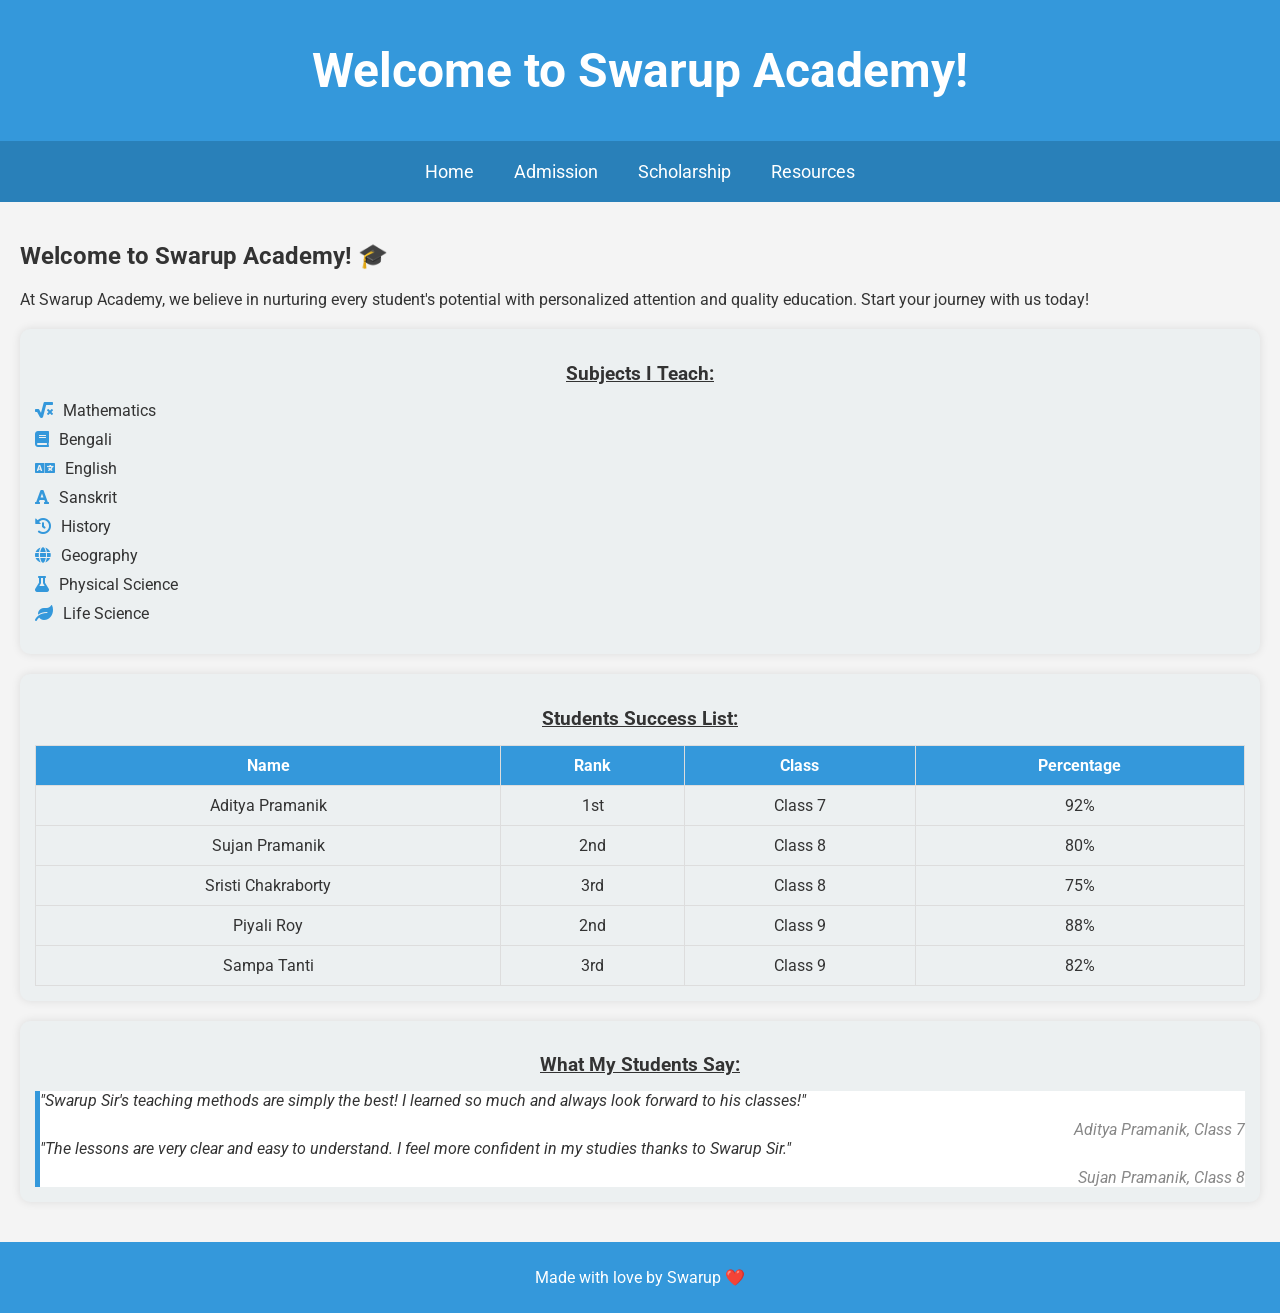
==== index.html @ d47ff55c "Update index.html" ====
<!DOCTYPE html>
<html lang="en">

<head>
    <meta charset="UTF-8">
    <meta name="viewport" content="width=device-width, initial-scale=1.0">
    <meta http-equiv="X-UA-Compatible" content="ie=edge">
    <title>Swarup Academy</title>
    <link href="https://cdnjs.cloudflare.com/ajax/libs/font-awesome/5.15.3/css/all.min.css" rel="stylesheet">
    <link href="https://fonts.googleapis.com/css2?family=Roboto:wght@400;700&display=swap" rel="stylesheet">
    <style>
        /* Basic CSS Setup */
        body {
            font-family: 'Roboto', sans-serif;
            margin: 0;
            padding: 0;
            background-color: #f4f4f4;
            color: #333;
        }

        h1, h3 {
            text-align: center;
        }

        header {
            background-color: #3498db;
            padding: 10px 0;
            color: white;
            font-size: 24px;
            text-align: center;
        }

        nav {
            display: flex;
            justify-content: center;
            background-color: #2980b9;
            padding: 10px;
        }

        nav a {
            color: white;
            padding: 10px 20px;
            text-decoration: none;
            font-size: 18px;
        }

        nav a:hover {
            background-color: #1abc9c;
            border-radius: 5px;
        }

        .content {
            padding: 20px;
        }

        .subjects, .students-success, .testimonials {
            margin-top: 20px;
            padding: 15px;
            background-color: #ecf0f1;
            border-radius: 10px;
            box-shadow: 0 0 10px rgba(0, 0, 0, 0.1);
        }

        .subjects h3, .students-success h3, .testimonials h3 {
            margin-bottom: 15px;
            text-decoration: underline;
        }

        .subjects ul, .students-success table, .testimonials blockquote {
            list-style-type: none;
            padding: 0;
        }

        .subjects ul li {
            margin-bottom: 10px;
        }

        .subjects ul li i {
            margin-right: 10px;
            color: #3498db;
        }

        .students-success table {
            width: 100%;
            border-collapse: collapse;
        }

        .students-success table th, .students-success table td {
            padding: 10px;
            text-align: center;
            border: 1px solid #ddd;
        }

        .students-success table th {
            background-color: #3498db;
            color: white;
        }

        blockquote {
            margin: 0;
            font-style: italic;
            padding: 10px;
            background-color: #fff;
            border-left: 5px solid #3498db;
        }

        blockquote cite {
            display: block;
            text-align: right;
            margin-top: 10px;
            color: #888;
        }

        footer {
            background-color: #3498db;
            color: white;
            text-align: center;
            padding: 10px 0;
            font-size: 16px;
            margin-top: 20px;
        }

        .footer-text {
            margin-top: 10px;
            font-size: 18px;
            font-weight: normal;
            background-color: #f0f0f0;
            padding: 10px;
        }
    </style>
</head>

<body>

    <header>
        <h1>Welcome to Swarup Academy!</h1>
    </header>

    <nav>
        <a href="index.html">Home</a>
        <a href="admission.html">Admission</a>
        <a href="scholarship.html">Scholarship</a>
        <a href="resources.html">Resources</a>
    </nav>

    <div class="content">
        <!-- Welcome Section -->
        <section>
            <h2>Welcome to Swarup Academy! 🎓</h2>
            <p>At Swarup Academy, we believe in nurturing every student's potential with personalized attention and quality education. Start your journey with us today!</p>
        </section>

        <!-- Subjects I Teach -->
        <section class="subjects">
            <h3>Subjects I Teach:</h3>
            <ul>
                <li><i class="fas fa-square-root-alt"></i>Mathematics</li>
                <li><i class="fas fa-book"></i>Bengali</li>
                <li><i class="fas fa-language"></i>English</li>
                <li><i class="fas fa-font"></i>Sanskrit</li>
                <li><i class="fas fa-history"></i>History</li>
                <li><i class="fas fa-globe"></i>Geography</li>
                <li><i class="fas fa-flask"></i>Physical Science</li>
                <li><i class="fas fa-leaf"></i>Life Science</li>
            </ul>
        </section>

        <!-- Students Success List -->
        <section class="students-success">
            <h3>Students Success List:</h3>
            <table>
                <thead>
                    <tr>
                        <th>Name</th>
                        <th>Rank</th>
                        <th>Class</th>
                        <th>Percentage</th>
                    </tr>
                </thead>
                <tbody>
                    <tr>
                        <td>Aditya Pramanik</td>
                        <td>1st</td>
                        <td>Class 7</td>
                        <td>92%</td>
                    </tr>
                    <tr>
                        <td>Sujan Pramanik</td>
                        <td>2nd</td>
                        <td>Class 8</td>
                        <td>80%</td>
                    </tr>
                    <tr>
                        <td>Sristi Chakraborty</td>
                        <td>3rd</td>
                        <td>Class 8</td>
                        <td>75%</td>
                    </tr>
                    <tr>
                        <td>Piyali Roy</td>
                        <td>2nd</td>
                        <td>Class 9</td>
                        <td>88%</td>
                    </tr>
                    <tr>
                        <td>Sampa Tanti</td>
                        <td>3rd</td>
                        <td>Class 9</td>
                        <td>82%</td>
                    </tr>
                </tbody>
            </table>
        </section>

        <!-- Testimonials -->
        <section class="testimonials">
            <h3>What My Students Say:</h3>
            <blockquote>
                "Swarup Sir's teaching methods are simply the best! I learned so much and always look forward to his classes!"
                <cite>Aditya Pramanik, Class 7</cite>
            </blockquote>
            <blockquote>
                "The lessons are very clear and easy to understand. I feel more confident in my studies thanks to Swarup Sir."
                <cite>Sujan Pramanik, Class 8</cite>
            </blockquote>
        </section>
    </div>

    <footer>
        <p>Made with love by Swarup ❤️</p>
    </footer>

</body>

</html>
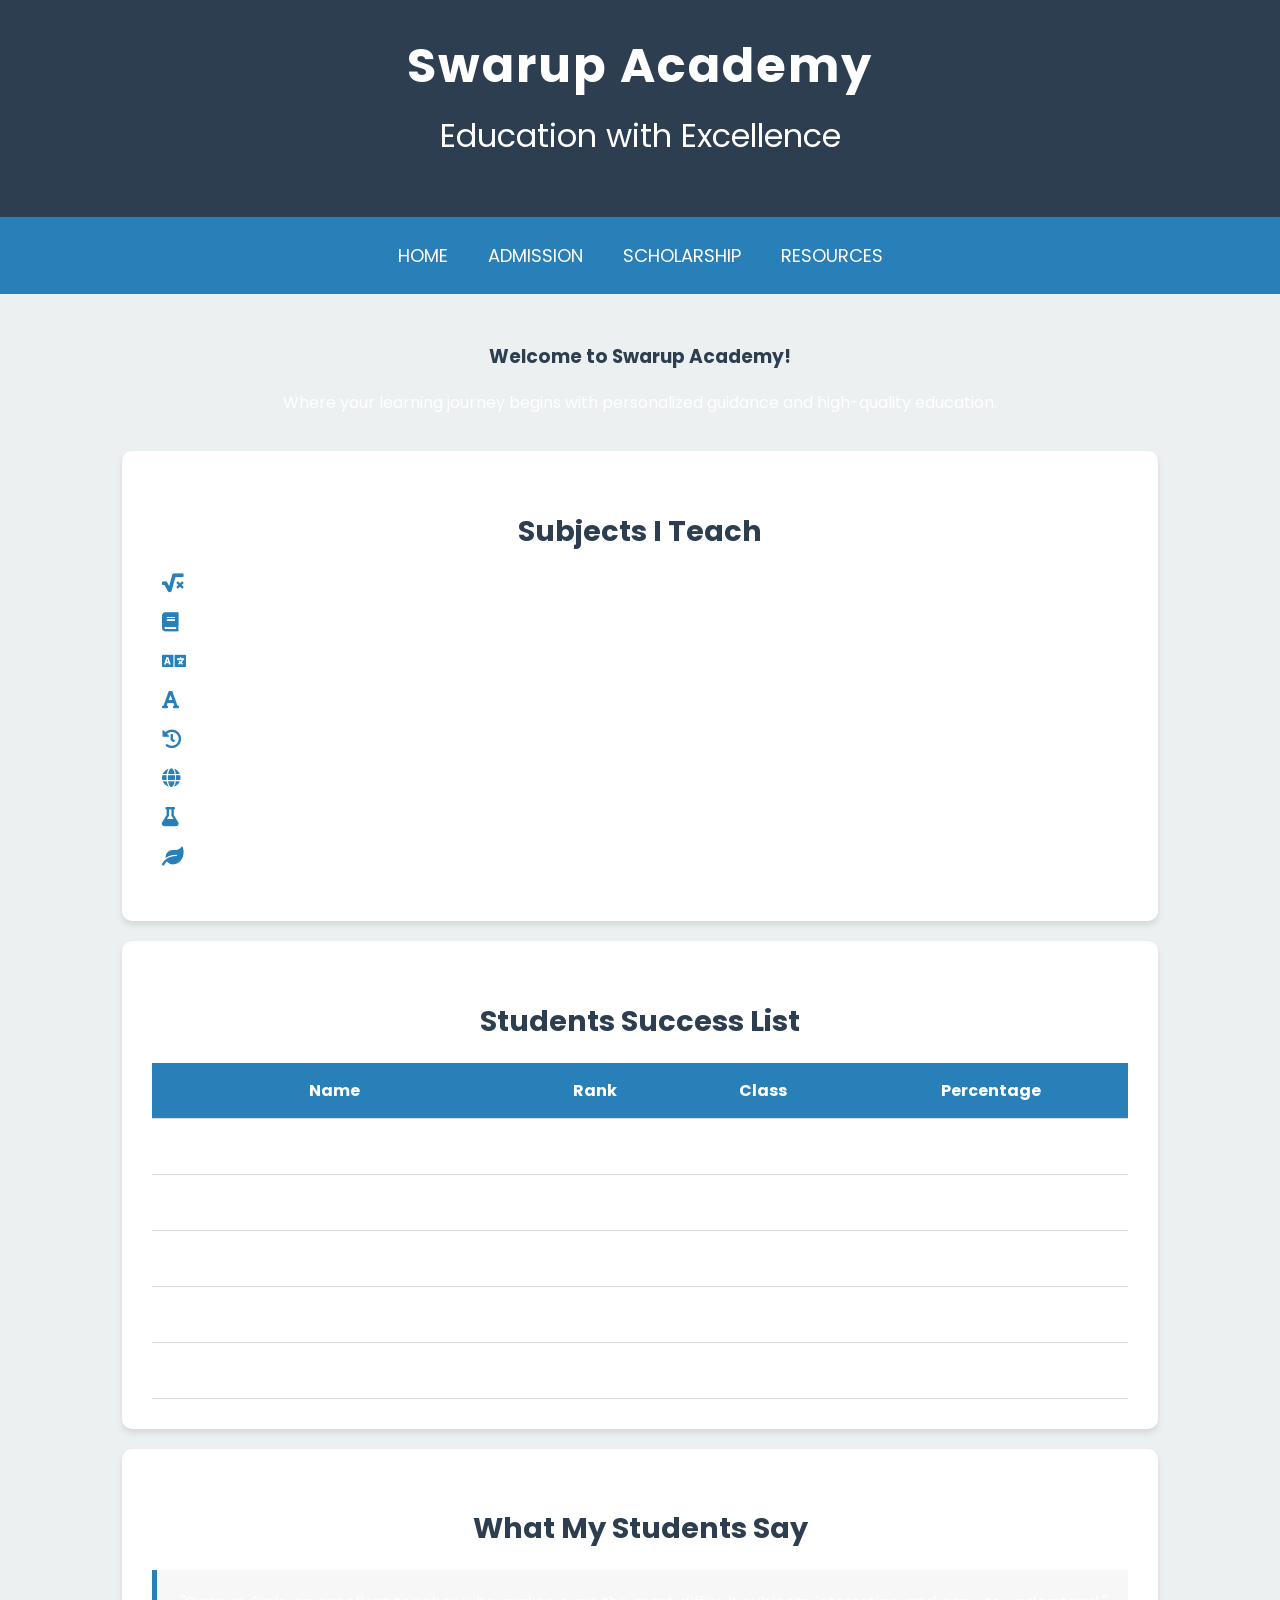
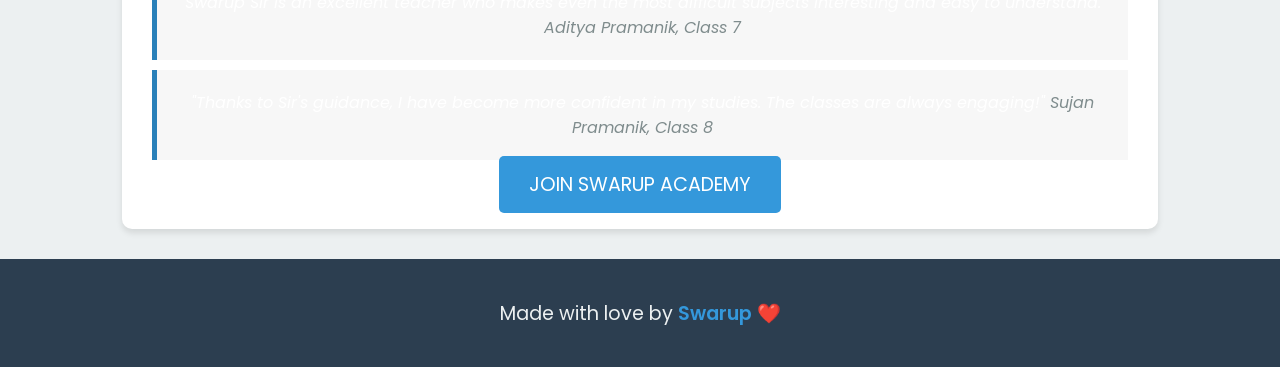
==== commit 1fd5fd24: "Update index.html" ====
--- a/index.html
+++ b/index.html
@@ -7,41 +7,52 @@
     <meta http-equiv="X-UA-Compatible" content="ie=edge">
     <title>Swarup Academy</title>
     <link href="https://cdnjs.cloudflare.com/ajax/libs/font-awesome/5.15.3/css/all.min.css" rel="stylesheet">
-    <link href="https://fonts.googleapis.com/css2?family=Roboto:wght@400;700&display=swap" rel="stylesheet">
+    <link href="https://fonts.googleapis.com/css2?family=Poppins:wght@300;400;600&display=swap" rel="stylesheet">
     <style>
-        /* Basic CSS Setup */
+        /* General Setup */
         body {
-            font-family: 'Roboto', sans-serif;
+            font-family: 'Poppins', sans-serif;
             margin: 0;
             padding: 0;
-            background-color: #f4f4f4;
-            color: #333;
-        }
-
-        h1, h3 {
-            text-align: center;
+            background: linear-gradient(135deg, #6e7bff, #3498db);
+            color: white;
+            display: flex;
+            flex-direction: column;
+            height: 100vh;
         }
 
         header {
-            background-color: #3498db;
-            padding: 10px 0;
-            color: white;
-            font-size: 24px;
-            text-align: center;
+            background-color: #2c3e50;
+            text-align: center;
+            padding: 30px 0;
+        }
+
+        h1 {
+            font-size: 3rem;
+            margin: 0;
+            letter-spacing: 2px;
+        }
+
+        h2 {
+            font-size: 2rem;
+            margin-top: 10px;
+            font-weight: 400;
         }
 
         nav {
             display: flex;
             justify-content: center;
             background-color: #2980b9;
-            padding: 10px;
+            padding: 15px 0;
         }
 
         nav a {
             color: white;
+            font-size: 18px;
+            text-decoration: none;
             padding: 10px 20px;
-            text-decoration: none;
-            font-size: 18px;
+            transition: background-color 0.3s ease;
+            text-transform: uppercase;
         }
 
         nav a:hover {
@@ -50,34 +61,54 @@
         }
 
         .content {
-            padding: 20px;
-        }
-
-        .subjects, .students-success, .testimonials {
+            flex: 1;
+            display: flex;
+            flex-direction: column;
+            align-items: center;
+            justify-content: center;
+            text-align: center;
+            padding: 30px;
+            background: #ecf0f1;
+        }
+
+        .subjects,
+        .students-success,
+        .testimonials {
+            background-color: #ffffff;
+            border-radius: 10px;
             margin-top: 20px;
-            padding: 15px;
-            background-color: #ecf0f1;
-            border-radius: 10px;
-            box-shadow: 0 0 10px rgba(0, 0, 0, 0.1);
-        }
-
-        .subjects h3, .students-success h3, .testimonials h3 {
-            margin-bottom: 15px;
-            text-decoration: underline;
-        }
-
-        .subjects ul, .students-success table, .testimonials blockquote {
-            list-style-type: none;
+            padding: 30px;
+            box-shadow: 0px 4px 6px rgba(0, 0, 0, 0.1);
+            width: 80%;
+        }
+
+        .subjects h3,
+        .students-success h3,
+        .testimonials h3 {
+            font-size: 1.8rem;
+            color: #2980b9;
+            margin-bottom: 20px;
+        }
+
+        .subjects ul,
+        .students-success table,
+        .testimonials blockquote {
+            list-style: none;
             padding: 0;
         }
 
         .subjects ul li {
-            margin-bottom: 10px;
+            font-size: 1.2rem;
+            margin: 10px 0;
+            padding-left: 30px;
+            position: relative;
         }
 
         .subjects ul li i {
-            margin-right: 10px;
-            color: #3498db;
+            position: absolute;
+            left: 10px;
+            top: 0;
+            color: #2980b9;
         }
 
         .students-success table {
@@ -85,55 +116,77 @@
             border-collapse: collapse;
         }
 
-        .students-success table th, .students-success table td {
-            padding: 10px;
-            text-align: center;
-            border: 1px solid #ddd;
+        .students-success table th,
+        .students-success table td {
+            padding: 15px;
+            text-align: center;
+            border-bottom: 1px solid #ddd;
         }
 
         .students-success table th {
+            background-color: #2980b9;
+            color: white;
+        }
+
+        .testimonials blockquote {
+            background-color: #f7f7f7;
+            font-style: italic;
+            padding: 20px;
+            margin: 10px 0;
+            border-left: 5px solid #2980b9;
+        }
+
+        .testimonials cite {
+            color: #7f8c8d;
+            font-size: 1rem;
+        }
+
+        footer {
+            background-color: #2c3e50;
+            text-align: center;
+            padding: 20px 0;
+            font-size: 1.2rem;
+            color: white;
+        }
+
+        .footer-text {
+            font-weight: 400;
+            color: #ecf0f1;
+        }
+
+        .footer-text span {
+            color: #3498db;
+            font-weight: 600;
+        }
+
+        .btn {
             background-color: #3498db;
-            color: white;
-        }
-
-        blockquote {
-            margin: 0;
-            font-style: italic;
-            padding: 10px;
-            background-color: #fff;
-            border-left: 5px solid #3498db;
-        }
-
-        blockquote cite {
-            display: block;
-            text-align: right;
-            margin-top: 10px;
-            color: #888;
-        }
-
-        footer {
-            background-color: #3498db;
-            color: white;
-            text-align: center;
-            padding: 10px 0;
-            font-size: 16px;
+            padding: 15px 30px;
+            color: white;
+            font-size: 1.2rem;
+            border-radius: 5px;
+            text-decoration: none;
+            text-transform: uppercase;
             margin-top: 20px;
-        }
-
-        .footer-text {
-            margin-top: 10px;
-            font-size: 18px;
-            font-weight: normal;
-            background-color: #f0f0f0;
-            padding: 10px;
-        }
+            transition: background-color 0.3s ease;
+        }
+
+        .btn:hover {
+            background-color: #2980b9;
+        }
+
+        .content h3 {
+            color: #2c3e50;
+        }
+
     </style>
 </head>
 
 <body>
 
     <header>
-        <h1>Welcome to Swarup Academy!</h1>
+        <h1>Swarup Academy</h1>
+        <h2>Education with Excellence</h2>
     </header>
 
     <nav>
@@ -146,28 +199,28 @@
     <div class="content">
         <!-- Welcome Section -->
         <section>
-            <h2>Welcome to Swarup Academy! 🎓</h2>
-            <p>At Swarup Academy, we believe in nurturing every student's potential with personalized attention and quality education. Start your journey with us today!</p>
+            <h3>Welcome to Swarup Academy!</h3>
+            <p>Where your learning journey begins with personalized guidance and high-quality education.</p>
         </section>
 
         <!-- Subjects I Teach -->
         <section class="subjects">
-            <h3>Subjects I Teach:</h3>
+            <h3>Subjects I Teach</h3>
             <ul>
-                <li><i class="fas fa-square-root-alt"></i>Mathematics</li>
-                <li><i class="fas fa-book"></i>Bengali</li>
-                <li><i class="fas fa-language"></i>English</li>
-                <li><i class="fas fa-font"></i>Sanskrit</li>
-                <li><i class="fas fa-history"></i>History</li>
-                <li><i class="fas fa-globe"></i>Geography</li>
-                <li><i class="fas fa-flask"></i>Physical Science</li>
-                <li><i class="fas fa-leaf"></i>Life Science</li>
+                <li><i class="fas fa-square-root-alt"></i> Mathematics</li>
+                <li><i class="fas fa-book"></i> Bengali</li>
+                <li><i class="fas fa-language"></i> English</li>
+                <li><i class="fas fa-font"></i> Sanskrit</li>
+                <li><i class="fas fa-history"></i> History</li>
+                <li><i class="fas fa-globe"></i> Geography</li>
+                <li><i class="fas fa-flask"></i> Physical Science</li>
+                <li><i class="fas fa-leaf"></i> Life Science</li>
             </ul>
         </section>
 
         <!-- Students Success List -->
         <section class="students-success">
-            <h3>Students Success List:</h3>
+            <h3>Students Success List</h3>
             <table>
                 <thead>
                     <tr>
@@ -214,20 +267,21 @@
 
         <!-- Testimonials -->
         <section class="testimonials">
-            <h3>What My Students Say:</h3>
+            <h3>What My Students Say</h3>
             <blockquote>
-                "Swarup Sir's teaching methods are simply the best! I learned so much and always look forward to his classes!"
+                "Swarup Sir is an excellent teacher who makes even the most difficult subjects interesting and easy to understand."
                 <cite>Aditya Pramanik, Class 7</cite>
             </blockquote>
             <blockquote>
-                "The lessons are very clear and easy to understand. I feel more confident in my studies thanks to Swarup Sir."
+                "Thanks to Sir's guidance, I have become more confident in my studies. The classes are always engaging!"
                 <cite>Sujan Pramanik, Class 8</cite>
             </blockquote>
+            <a href="admission.html" class="btn">Join Swarup Academy</a>
         </section>
     </div>
 
     <footer>
-        <p>Made with love by Swarup ❤️</p>
+        <p class="footer-text">Made with love by <span>Swarup ❤️</span></p>
     </footer>
 
 </body>
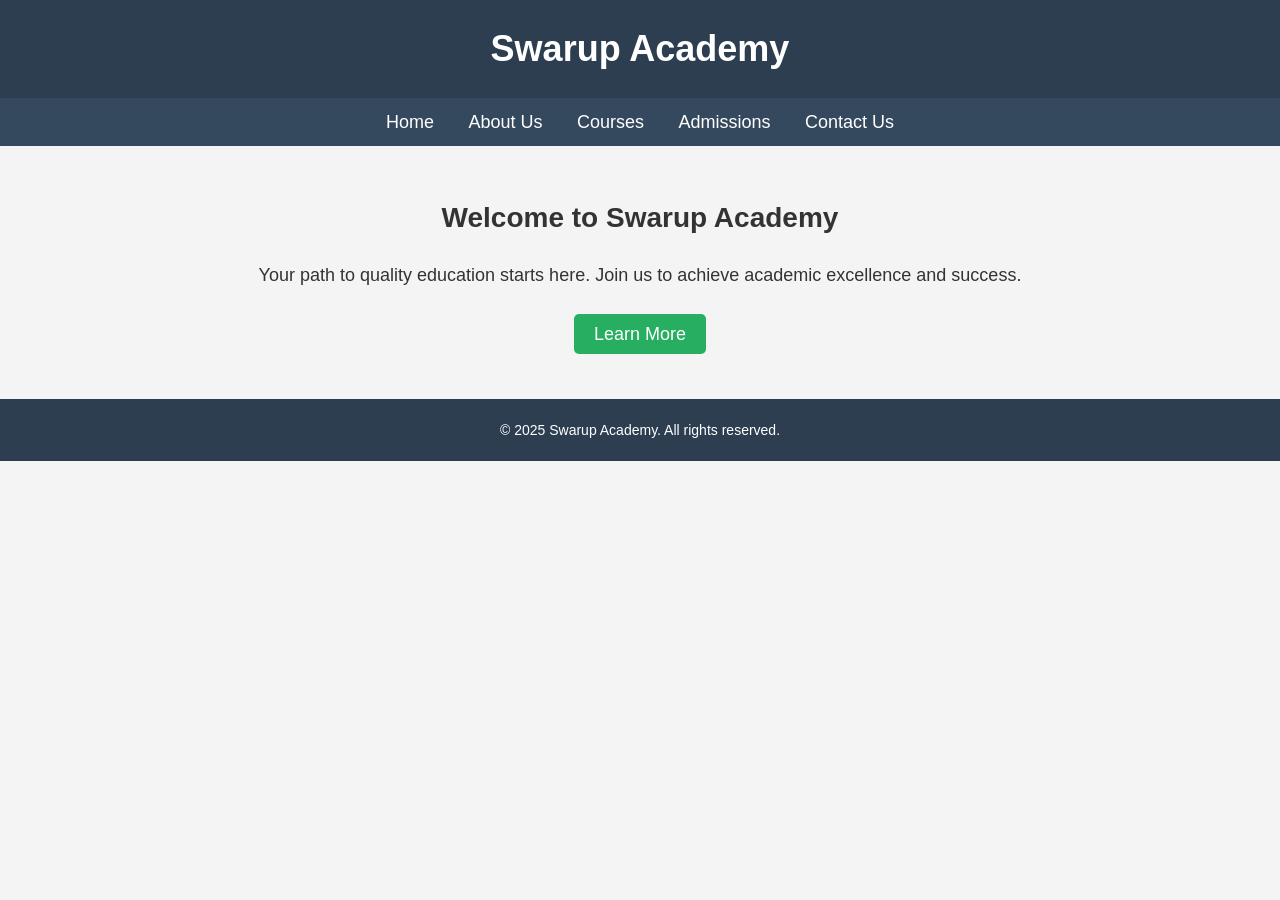
==== commit f6917203: "Update index.html" ====
--- a/index.html
+++ b/index.html
@@ -1,289 +1,132 @@
 <!DOCTYPE html>
 <html lang="en">
-
 <head>
     <meta charset="UTF-8">
     <meta name="viewport" content="width=device-width, initial-scale=1.0">
-    <meta http-equiv="X-UA-Compatible" content="ie=edge">
     <title>Swarup Academy</title>
-    <link href="https://cdnjs.cloudflare.com/ajax/libs/font-awesome/5.15.3/css/all.min.css" rel="stylesheet">
-    <link href="https://fonts.googleapis.com/css2?family=Poppins:wght@300;400;600&display=swap" rel="stylesheet">
     <style>
-        /* General Setup */
-        body {
-            font-family: 'Poppins', sans-serif;
+        /* Reset styles */
+        * {
             margin: 0;
             padding: 0;
-            background: linear-gradient(135deg, #6e7bff, #3498db);
-            color: white;
-            display: flex;
-            flex-direction: column;
-            height: 100vh;
+            box-sizing: border-box;
         }
 
+        /* Body Styles */
+        body {
+            font-family: Arial, sans-serif;
+            line-height: 1.6;
+            background-color: #f4f4f4;
+            color: #333;
+        }
+
+        /* Header */
         header {
             background-color: #2c3e50;
+            color: white;
+            padding: 20px;
             text-align: center;
-            padding: 30px 0;
         }
 
-        h1 {
-            font-size: 3rem;
-            margin: 0;
-            letter-spacing: 2px;
+        header h1 {
+            font-size: 36px;
         }
 
-        h2 {
-            font-size: 2rem;
-            margin-top: 10px;
-            font-weight: 400;
+        /* Navigation */
+        nav {
+            background-color: #34495e;
+            padding: 10px;
         }
 
-        nav {
-            display: flex;
-            justify-content: center;
-            background-color: #2980b9;
-            padding: 15px 0;
+        nav ul {
+            list-style: none;
+            text-align: center;
         }
 
-        nav a {
-            color: white;
-            font-size: 18px;
-            text-decoration: none;
-            padding: 10px 20px;
-            transition: background-color 0.3s ease;
-            text-transform: uppercase;
+        nav ul li {
+            display: inline;
+            margin: 0 15px;
         }
 
-        nav a:hover {
-            background-color: #1abc9c;
-            border-radius: 5px;
+        nav ul li a {
+            color: white;
+            text-decoration: none;
+            font-size: 18px;
         }
 
-        .content {
-            flex: 1;
-            display: flex;
-            flex-direction: column;
-            align-items: center;
-            justify-content: center;
-            text-align: center;
-            padding: 30px;
-            background: #ecf0f1;
+        nav ul li a:hover {
+            text-decoration: underline;
         }
 
-        .subjects,
-        .students-success,
-        .testimonials {
-            background-color: #ffffff;
-            border-radius: 10px;
-            margin-top: 20px;
-            padding: 30px;
-            box-shadow: 0px 4px 6px rgba(0, 0, 0, 0.1);
-            width: 80%;
+        /* Main Section */
+        .main {
+            padding: 50px 20px;
+            text-align: center;
         }
 
-        .subjects h3,
-        .students-success h3,
-        .testimonials h3 {
-            font-size: 1.8rem;
-            color: #2980b9;
+        .main h2 {
+            font-size: 28px;
             margin-bottom: 20px;
         }
 
-        .subjects ul,
-        .students-success table,
-        .testimonials blockquote {
-            list-style: none;
-            padding: 0;
-        }
-
-        .subjects ul li {
-            font-size: 1.2rem;
-            margin: 10px 0;
-            padding-left: 30px;
-            position: relative;
-        }
-
-        .subjects ul li i {
-            position: absolute;
-            left: 10px;
-            top: 0;
-            color: #2980b9;
-        }
-
-        .students-success table {
-            width: 100%;
-            border-collapse: collapse;
-        }
-
-        .students-success table th,
-        .students-success table td {
-            padding: 15px;
-            text-align: center;
-            border-bottom: 1px solid #ddd;
-        }
-
-        .students-success table th {
-            background-color: #2980b9;
-            color: white;
-        }
-
-        .testimonials blockquote {
-            background-color: #f7f7f7;
-            font-style: italic;
-            padding: 20px;
-            margin: 10px 0;
-            border-left: 5px solid #2980b9;
-        }
-
-        .testimonials cite {
-            color: #7f8c8d;
-            font-size: 1rem;
-        }
-
-        footer {
-            background-color: #2c3e50;
-            text-align: center;
-            padding: 20px 0;
-            font-size: 1.2rem;
-            color: white;
-        }
-
-        .footer-text {
-            font-weight: 400;
-            color: #ecf0f1;
-        }
-
-        .footer-text span {
-            color: #3498db;
-            font-weight: 600;
+        .main p {
+            font-size: 18px;
+            margin-bottom: 30px;
         }
 
         .btn {
-            background-color: #3498db;
-            padding: 15px 30px;
+            background-color: #27ae60;
             color: white;
-            font-size: 1.2rem;
+            padding: 10px 20px;
+            text-decoration: none;
             border-radius: 5px;
-            text-decoration: none;
-            text-transform: uppercase;
-            margin-top: 20px;
-            transition: background-color 0.3s ease;
+            font-size: 18px;
         }
 
         .btn:hover {
-            background-color: #2980b9;
+            background-color: #2ecc71;
         }
 
-        .content h3 {
-            color: #2c3e50;
+        /* Footer */
+        footer {
+            background-color: #2c3e50;
+            color: white;
+            padding: 20px;
+            text-align: center;
         }
 
+        footer p {
+            font-size: 14px;
+        }
     </style>
 </head>
-
 <body>
-
+    <!-- Header -->
     <header>
         <h1>Swarup Academy</h1>
-        <h2>Education with Excellence</h2>
     </header>
 
+    <!-- Navigation -->
     <nav>
-        <a href="index.html">Home</a>
-        <a href="admission.html">Admission</a>
-        <a href="scholarship.html">Scholarship</a>
-        <a href="resources.html">Resources</a>
+        <ul>
+            <li><a href="#">Home</a></li>
+            <li><a href="#">About Us</a></li>
+            <li><a href="#">Courses</a></li>
+            <li><a href="#">Admissions</a></li>
+            <li><a href="#">Contact Us</a></li>
+        </ul>
     </nav>
 
-    <div class="content">
-        <!-- Welcome Section -->
-        <section>
-            <h3>Welcome to Swarup Academy!</h3>
-            <p>Where your learning journey begins with personalized guidance and high-quality education.</p>
-        </section>
-
-        <!-- Subjects I Teach -->
-        <section class="subjects">
-            <h3>Subjects I Teach</h3>
-            <ul>
-                <li><i class="fas fa-square-root-alt"></i> Mathematics</li>
-                <li><i class="fas fa-book"></i> Bengali</li>
-                <li><i class="fas fa-language"></i> English</li>
-                <li><i class="fas fa-font"></i> Sanskrit</li>
-                <li><i class="fas fa-history"></i> History</li>
-                <li><i class="fas fa-globe"></i> Geography</li>
-                <li><i class="fas fa-flask"></i> Physical Science</li>
-                <li><i class="fas fa-leaf"></i> Life Science</li>
-            </ul>
-        </section>
-
-        <!-- Students Success List -->
-        <section class="students-success">
-            <h3>Students Success List</h3>
-            <table>
-                <thead>
-                    <tr>
-                        <th>Name</th>
-                        <th>Rank</th>
-                        <th>Class</th>
-                        <th>Percentage</th>
-                    </tr>
-                </thead>
-                <tbody>
-                    <tr>
-                        <td>Aditya Pramanik</td>
-                        <td>1st</td>
-                        <td>Class 7</td>
-                        <td>92%</td>
-                    </tr>
-                    <tr>
-                        <td>Sujan Pramanik</td>
-                        <td>2nd</td>
-                        <td>Class 8</td>
-                        <td>80%</td>
-                    </tr>
-                    <tr>
-                        <td>Sristi Chakraborty</td>
-                        <td>3rd</td>
-                        <td>Class 8</td>
-                        <td>75%</td>
-                    </tr>
-                    <tr>
-                        <td>Piyali Roy</td>
-                        <td>2nd</td>
-                        <td>Class 9</td>
-                        <td>88%</td>
-                    </tr>
-                    <tr>
-                        <td>Sampa Tanti</td>
-                        <td>3rd</td>
-                        <td>Class 9</td>
-                        <td>82%</td>
-                    </tr>
-                </tbody>
-            </table>
-        </section>
-
-        <!-- Testimonials -->
-        <section class="testimonials">
-            <h3>What My Students Say</h3>
-            <blockquote>
-                "Swarup Sir is an excellent teacher who makes even the most difficult subjects interesting and easy to understand."
-                <cite>Aditya Pramanik, Class 7</cite>
-            </blockquote>
-            <blockquote>
-                "Thanks to Sir's guidance, I have become more confident in my studies. The classes are always engaging!"
-                <cite>Sujan Pramanik, Class 8</cite>
-            </blockquote>
-            <a href="admission.html" class="btn">Join Swarup Academy</a>
-        </section>
+    <!-- Main Section -->
+    <div class="main">
+        <h2>Welcome to Swarup Academy</h2>
+        <p>Your path to quality education starts here. Join us to achieve academic excellence and success.</p>
+        <a href="#" class="btn">Learn More</a>
     </div>
 
+    <!-- Footer -->
     <footer>
-        <p class="footer-text">Made with love by <span>Swarup ❤️</span></p>
+        <p>&copy; 2025 Swarup Academy. All rights reserved.</p>
     </footer>
-
 </body>
-
 </html>
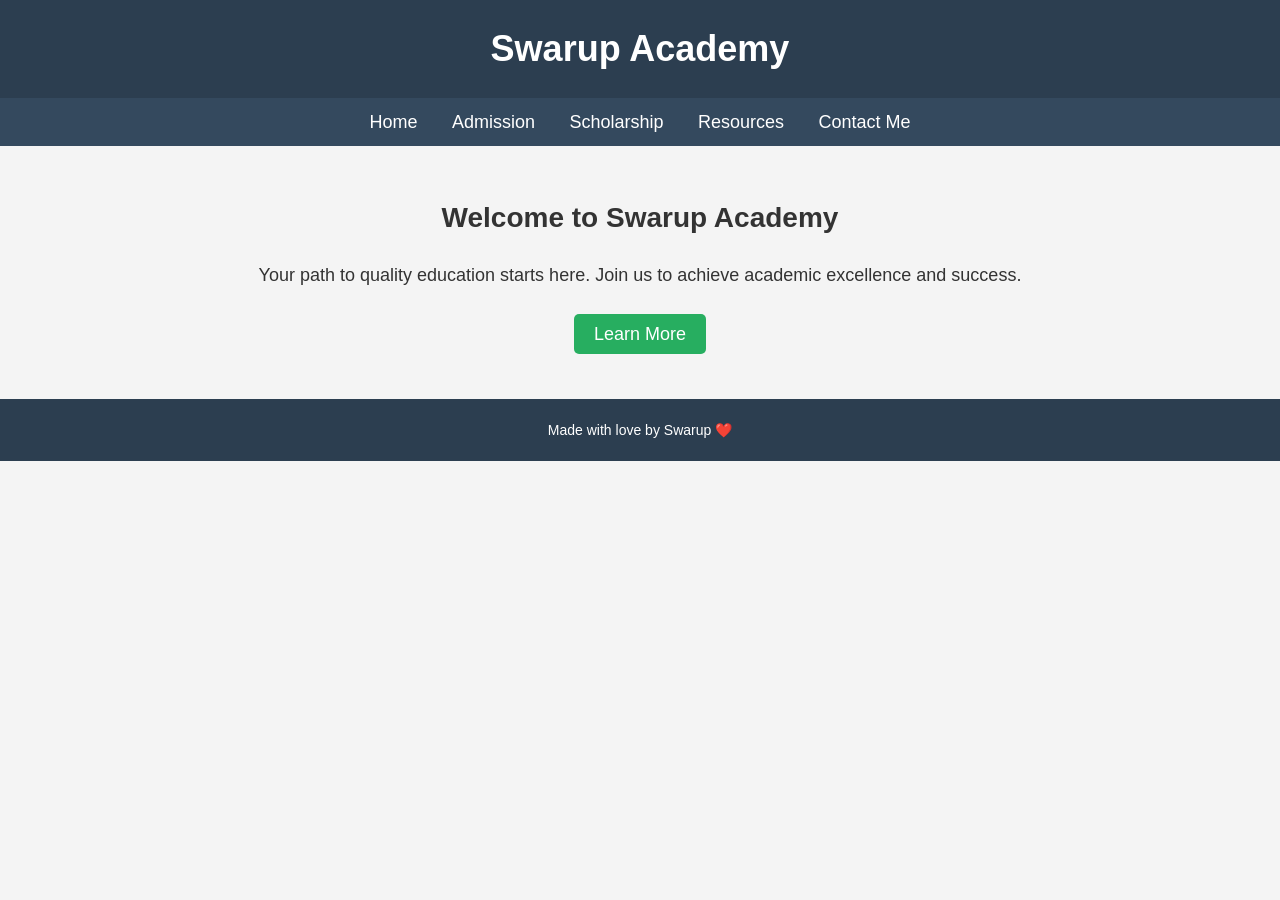
==== commit 09154d2c: "Update index.html" ====
--- a/index.html
+++ b/index.html
@@ -109,11 +109,11 @@
     <!-- Navigation -->
     <nav>
         <ul>
-            <li><a href="#">Home</a></li>
-            <li><a href="#">About Us</a></li>
-            <li><a href="#">Courses</a></li>
-            <li><a href="#">Admissions</a></li>
-            <li><a href="#">Contact Us</a></li>
+            <li><a href="index.html">Home</a></li>
+            <li><a href="admission.html">Admission</a></li>
+            <li><a href="scholarship.html">Scholarship</a></li>
+            <li><a href="resources.html">Resources</a></li>
+            <li><a href="contact.html">Contact Me</a></li>
         </ul>
     </nav>
 
@@ -121,12 +121,12 @@
     <div class="main">
         <h2>Welcome to Swarup Academy</h2>
         <p>Your path to quality education starts here. Join us to achieve academic excellence and success.</p>
-        <a href="#" class="btn">Learn More</a>
+        <a href="admission.html" class="btn">Learn More</a>
     </div>
 
     <!-- Footer -->
     <footer>
-        <p>&copy; 2025 Swarup Academy. All rights reserved.</p>
+        <p>Made with love by Swarup ❤️</p>
     </footer>
 </body>
 </html>
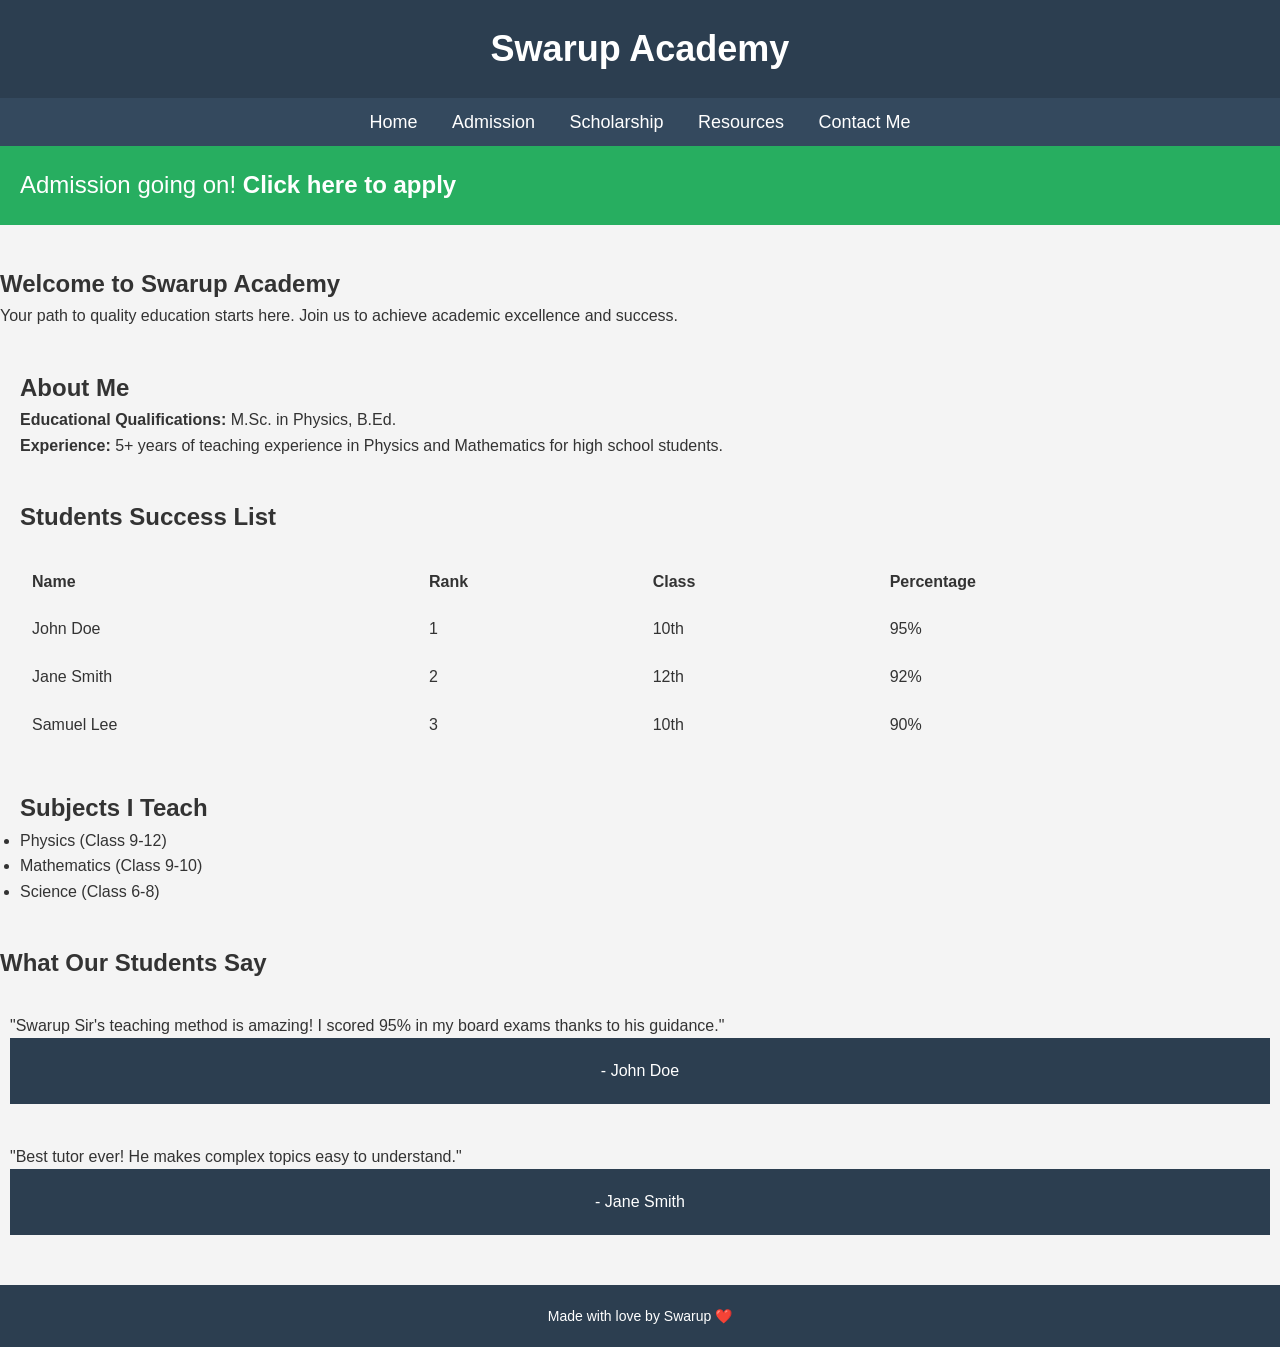
==== commit 24356955: "Update index.html" ====
--- a/index.html
+++ b/index.html
@@ -18,6 +18,9 @@
             line-height: 1.6;
             background-color: #f4f4f4;
             color: #333;
+            display: flex;
+            flex-direction: column;
+            min-height: 100vh;
         }
 
         /* Header */
@@ -64,14 +67,37 @@
             text-align: center;
         }
 
-        .main h2 {
-            font-size: 28px;
-            margin-bottom: 20px;
-        }
-
-        .main p {
-            font-size: 18px;
-            margin-bottom: 30px;
+        .banner {
+            background-color: #27ae60;
+            color: white;
+            padding: 20px;
+            font-size: 24px;
+            margin-bottom: 40px;
+        }
+
+        .banner a {
+            color: white;
+            text-decoration: none;
+            font-weight: bold;
+        }
+
+        .welcome-note, .about, .students, .subjects, .testimonials {
+            margin-bottom: 40px;
+        }
+
+        .about, .students, .subjects {
+            text-align: left;
+            margin-left: 20px;
+        }
+
+        .students table, .testimonials blockquote {
+            width: 100%;
+            margin-top: 20px;
+            text-align: left;
+        }
+
+        .students table th, .students table td, .testimonials blockquote {
+            padding: 10px;
         }
 
         .btn {
@@ -93,6 +119,7 @@
             color: white;
             padding: 20px;
             text-align: center;
+            margin-top: auto;
         }
 
         footer p {
@@ -117,11 +144,76 @@
         </ul>
     </nav>
 
-    <!-- Main Section -->
-    <div class="main">
+    <!-- Banner -->
+    <div class="banner">
+        <span>Admission going on! <a href="admission.html">Click here to apply</a></span>
+    </div>
+
+    <!-- Welcome Note -->
+    <div class="welcome-note">
         <h2>Welcome to Swarup Academy</h2>
         <p>Your path to quality education starts here. Join us to achieve academic excellence and success.</p>
-        <a href="admission.html" class="btn">Learn More</a>
+    </div>
+
+    <!-- About Me Section -->
+    <div class="about">
+        <h2>About Me</h2>
+        <p><strong>Educational Qualifications:</strong> M.Sc. in Physics, B.Ed.</p>
+        <p><strong>Experience:</strong> 5+ years of teaching experience in Physics and Mathematics for high school students.</p>
+    </div>
+
+    <!-- Students Success List -->
+    <div class="students">
+        <h2>Students Success List</h2>
+        <table>
+            <tr>
+                <th>Name</th>
+                <th>Rank</th>
+                <th>Class</th>
+                <th>Percentage</th>
+            </tr>
+            <tr>
+                <td>John Doe</td>
+                <td>1</td>
+                <td>10th</td>
+                <td>95%</td>
+            </tr>
+            <tr>
+                <td>Jane Smith</td>
+                <td>2</td>
+                <td>12th</td>
+                <td>92%</td>
+            </tr>
+            <tr>
+                <td>Samuel Lee</td>
+                <td>3</td>
+                <td>10th</td>
+                <td>90%</td>
+            </tr>
+        </table>
+    </div>
+
+    <!-- Subjects I Teach -->
+    <div class="subjects">
+        <h2>Subjects I Teach</h2>
+        <ul>
+            <li>Physics (Class 9-12)</li>
+            <li>Mathematics (Class 9-10)</li>
+            <li>Science (Class 6-8)</li>
+        </ul>
+    </div>
+
+    <!-- Testimonials -->
+    <div class="testimonials">
+        <h2>What Our Students Say</h2>
+        <blockquote>
+            "Swarup Sir's teaching method is amazing! I scored 95% in my board exams thanks to his guidance."
+            <footer>- John Doe</footer>
+        </blockquote>
+        <blockquote>
+            "Best tutor ever! He makes complex topics easy to understand."
+            <footer>- Jane Smith</footer>
+        </blockquote>
     </div>
 
     <!-- Footer -->
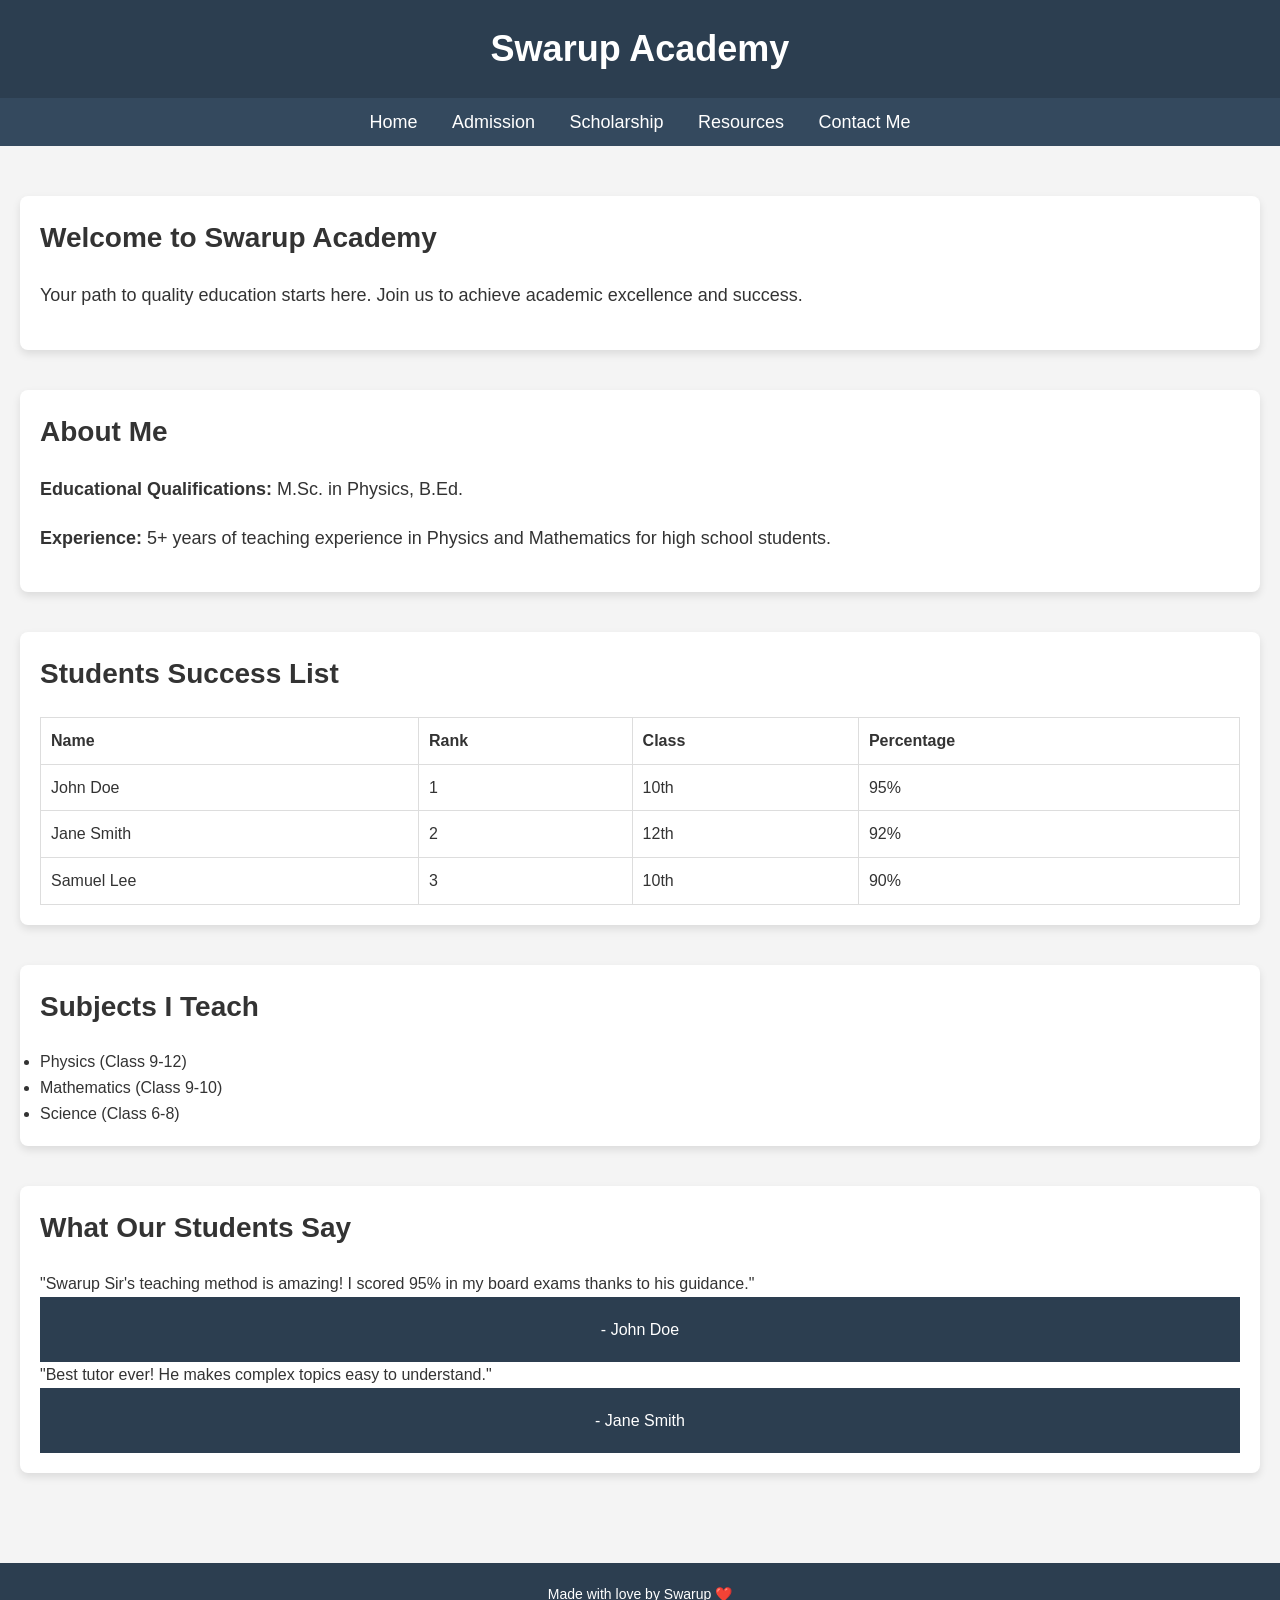
==== commit 5a108ce2: "Update index.html" ====
--- a/index.html
+++ b/index.html
@@ -67,50 +67,42 @@
             text-align: center;
         }
 
-        .banner {
-            background-color: #27ae60;
-            color: white;
+        /* Card Style */
+        .card {
+            background-color: white;
+            box-shadow: 0 4px 8px rgba(0, 0, 0, 0.1);
             padding: 20px;
-            font-size: 24px;
             margin-bottom: 40px;
-        }
-
-        .banner a {
-            color: white;
-            text-decoration: none;
-            font-weight: bold;
-        }
-
-        .welcome-note, .about, .students, .subjects, .testimonials {
-            margin-bottom: 40px;
-        }
-
-        .about, .students, .subjects {
+            border-radius: 8px;
             text-align: left;
-            margin-left: 20px;
-        }
-
-        .students table, .testimonials blockquote {
+            transition: all 0.3s ease-in-out;
+        }
+
+        .card:hover {
+            box-shadow: 0 8px 16px rgba(0, 0, 0, 0.2);
+        }
+
+        .card h2 {
+            font-size: 28px;
+            margin-bottom: 20px;
+        }
+
+        .card p {
+            font-size: 18px;
+            margin-bottom: 20px;
+        }
+
+        /* Students Success List */
+        .students table {
             width: 100%;
             margin-top: 20px;
             text-align: left;
-        }
-
-        .students table th, .students table td, .testimonials blockquote {
+            border-collapse: collapse;
+        }
+
+        .students table th, .students table td {
             padding: 10px;
-        }
-
-        .btn {
-            background-color: #27ae60;
-            color: white;
-            padding: 10px 20px;
-            text-decoration: none;
-            border-radius: 5px;
-            font-size: 18px;
-        }
-
-        .btn:hover {
-            background-color: #2ecc71;
+            border: 1px solid #ddd;
         }
 
         /* Footer */
@@ -144,76 +136,73 @@
         </ul>
     </nav>
 
-    <!-- Banner -->
-    <div class="banner">
-        <span>Admission going on! <a href="admission.html">Click here to apply</a></span>
-    </div>
-
     <!-- Welcome Note -->
-    <div class="welcome-note">
-        <h2>Welcome to Swarup Academy</h2>
-        <p>Your path to quality education starts here. Join us to achieve academic excellence and success.</p>
-    </div>
-
-    <!-- About Me Section -->
-    <div class="about">
-        <h2>About Me</h2>
-        <p><strong>Educational Qualifications:</strong> M.Sc. in Physics, B.Ed.</p>
-        <p><strong>Experience:</strong> 5+ years of teaching experience in Physics and Mathematics for high school students.</p>
-    </div>
-
-    <!-- Students Success List -->
-    <div class="students">
-        <h2>Students Success List</h2>
-        <table>
-            <tr>
-                <th>Name</th>
-                <th>Rank</th>
-                <th>Class</th>
-                <th>Percentage</th>
-            </tr>
-            <tr>
-                <td>John Doe</td>
-                <td>1</td>
-                <td>10th</td>
-                <td>95%</td>
-            </tr>
-            <tr>
-                <td>Jane Smith</td>
-                <td>2</td>
-                <td>12th</td>
-                <td>92%</td>
-            </tr>
-            <tr>
-                <td>Samuel Lee</td>
-                <td>3</td>
-                <td>10th</td>
-                <td>90%</td>
-            </tr>
-        </table>
-    </div>
-
-    <!-- Subjects I Teach -->
-    <div class="subjects">
-        <h2>Subjects I Teach</h2>
-        <ul>
-            <li>Physics (Class 9-12)</li>
-            <li>Mathematics (Class 9-10)</li>
-            <li>Science (Class 6-8)</li>
-        </ul>
-    </div>
-
-    <!-- Testimonials -->
-    <div class="testimonials">
-        <h2>What Our Students Say</h2>
-        <blockquote>
-            "Swarup Sir's teaching method is amazing! I scored 95% in my board exams thanks to his guidance."
-            <footer>- John Doe</footer>
-        </blockquote>
-        <blockquote>
-            "Best tutor ever! He makes complex topics easy to understand."
-            <footer>- Jane Smith</footer>
-        </blockquote>
+    <div class="main">
+        <div class="card welcome-note">
+            <h2>Welcome to Swarup Academy</h2>
+            <p>Your path to quality education starts here. Join us to achieve academic excellence and success.</p>
+        </div>
+
+        <!-- About Me Section -->
+        <div class="card about">
+            <h2>About Me</h2>
+            <p><strong>Educational Qualifications:</strong> M.Sc. in Physics, B.Ed.</p>
+            <p><strong>Experience:</strong> 5+ years of teaching experience in Physics and Mathematics for high school students.</p>
+        </div>
+
+        <!-- Students Success List -->
+        <div class="card students">
+            <h2>Students Success List</h2>
+            <table>
+                <tr>
+                    <th>Name</th>
+                    <th>Rank</th>
+                    <th>Class</th>
+                    <th>Percentage</th>
+                </tr>
+                <tr>
+                    <td>John Doe</td>
+                    <td>1</td>
+                    <td>10th</td>
+                    <td>95%</td>
+                </tr>
+                <tr>
+                    <td>Jane Smith</td>
+                    <td>2</td>
+                    <td>12th</td>
+                    <td>92%</td>
+                </tr>
+                <tr>
+                    <td>Samuel Lee</td>
+                    <td>3</td>
+                    <td>10th</td>
+                    <td>90%</td>
+                </tr>
+            </table>
+        </div>
+
+        <!-- Subjects I Teach -->
+        <div class="card subjects">
+            <h2>Subjects I Teach</h2>
+            <ul>
+                <li>Physics (Class 9-12)</li>
+                <li>Mathematics (Class 9-10)</li>
+                <li>Science (Class 6-8)</li>
+            </ul>
+        </div>
+
+        <!-- Testimonials -->
+        <div class="card testimonials">
+            <h2>What Our Students Say</h2>
+            <blockquote>
+                "Swarup Sir's teaching method is amazing! I scored 95% in my board exams thanks to his guidance."
+                <footer>- John Doe</footer>
+            </blockquote>
+            <blockquote>
+                "Best tutor ever! He makes complex topics easy to understand."
+                <footer>- Jane Smith</footer>
+            </blockquote>
+        </div>
     </div>
 
     <!-- Footer -->
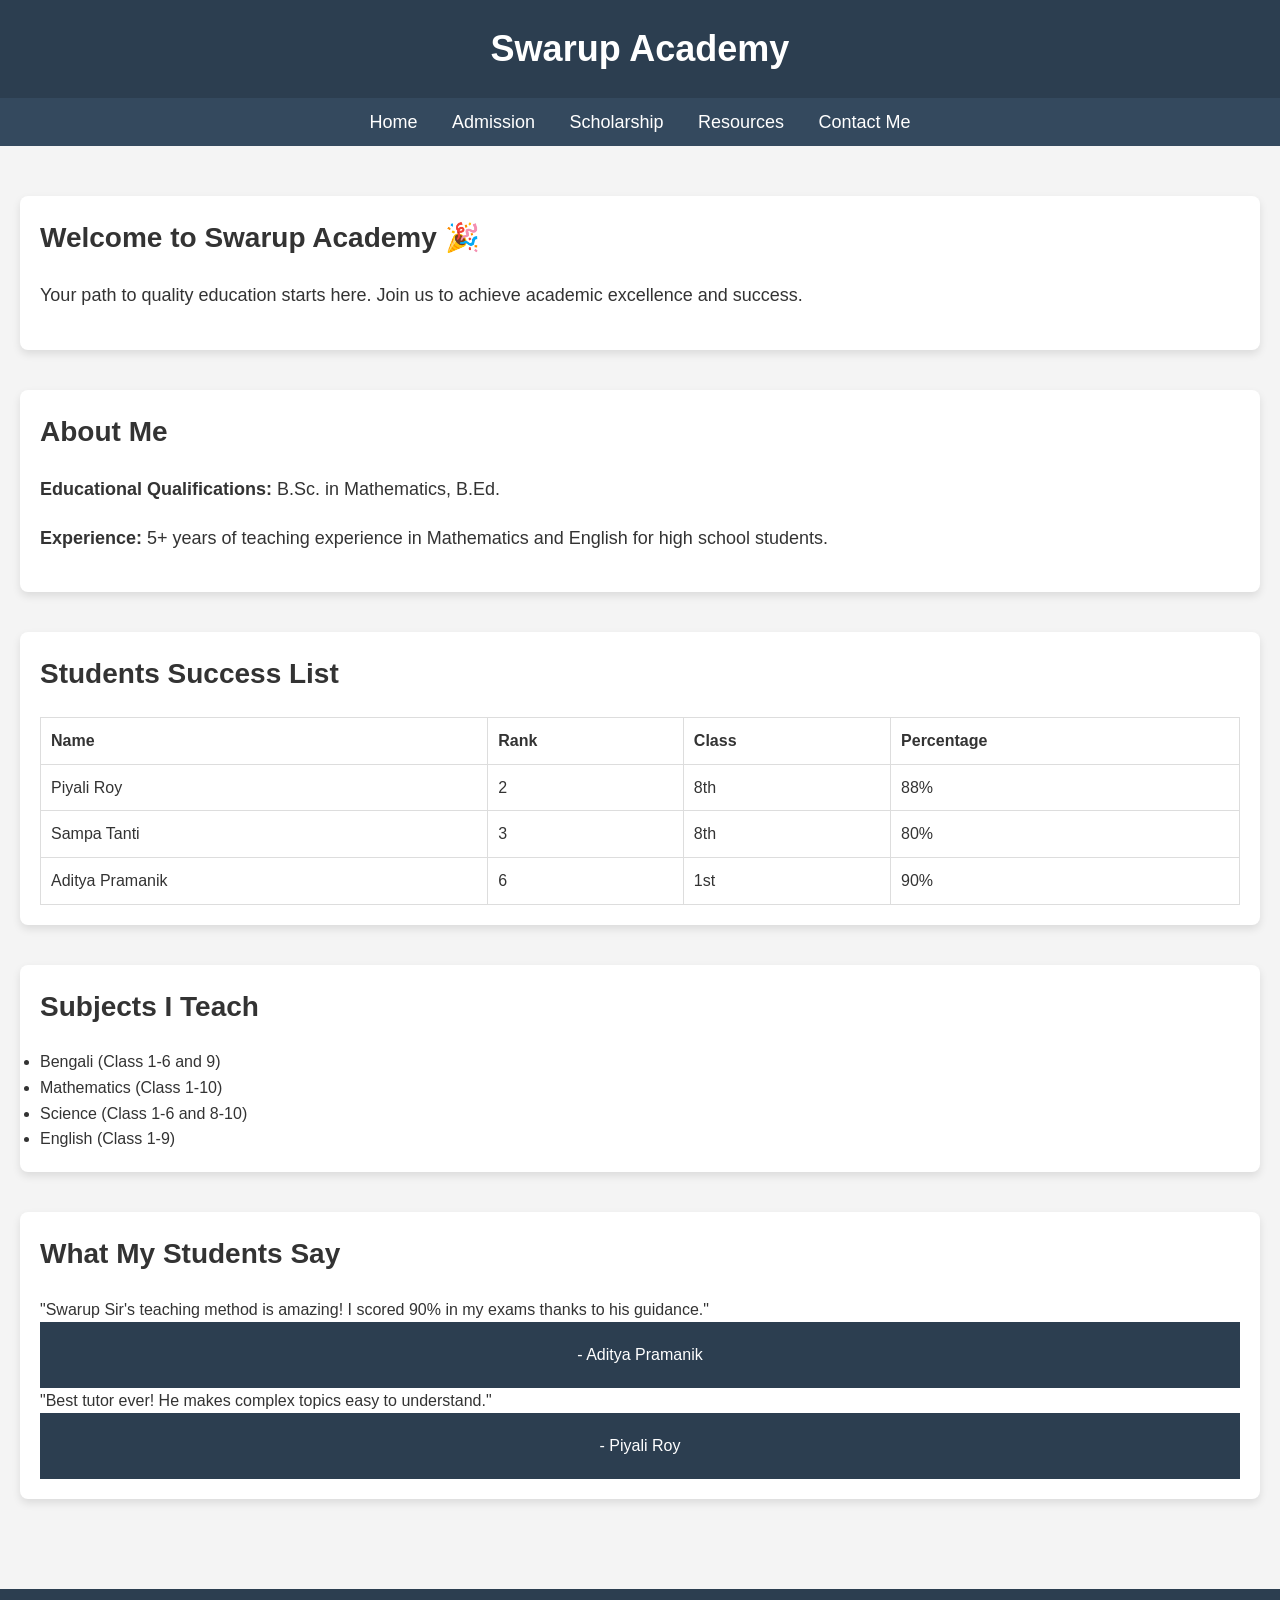
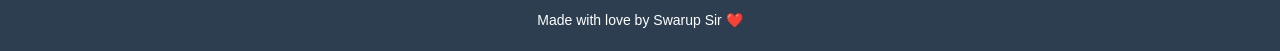
==== commit f008f24b: "Update index.html" ====
--- a/index.html
+++ b/index.html
@@ -139,15 +139,15 @@
     <!-- Welcome Note -->
     <div class="main">
         <div class="card welcome-note">
-            <h2>Welcome to Swarup Academy</h2>
+            <h2>Welcome to Swarup Academy 🎉</h2>
             <p>Your path to quality education starts here. Join us to achieve academic excellence and success.</p>
         </div>
 
         <!-- About Me Section -->
         <div class="card about">
             <h2>About Me</h2>
-            <p><strong>Educational Qualifications:</strong> M.Sc. in Physics, B.Ed.</p>
-            <p><strong>Experience:</strong> 5+ years of teaching experience in Physics and Mathematics for high school students.</p>
+            <p><strong>Educational Qualifications:</strong> B.Sc. in Mathematics, B.Ed.</p>
+            <p><strong>Experience:</strong> 5+ years of teaching experience in Mathematics and English for high school students.</p>
         </div>
 
         <!-- Students Success List -->
@@ -161,21 +161,21 @@
                     <th>Percentage</th>
                 </tr>
                 <tr>
-                    <td>John Doe</td>
-                    <td>1</td>
-                    <td>10th</td>
-                    <td>95%</td>
-                </tr>
-                <tr>
-                    <td>Jane Smith</td>
+                    <td>Piyali Roy</td>
                     <td>2</td>
-                    <td>12th</td>
-                    <td>92%</td>
-                </tr>
-                <tr>
-                    <td>Samuel Lee</td>
+                    <td>8th</td>
+                    <td>88%</td>
+                </tr>
+                <tr>
+                    <td>Sampa Tanti</td>
                     <td>3</td>
-                    <td>10th</td>
+                    <td>8th</td>
+                    <td>80%</td>
+                </tr>
+                <tr>
+                    <td>Aditya Pramanik</td>
+                    <td>6</td>
+                    <td>1st</td>
                     <td>90%</td>
                 </tr>
             </table>
@@ -185,29 +185,30 @@
         <div class="card subjects">
             <h2>Subjects I Teach</h2>
             <ul>
-                <li>Physics (Class 9-12)</li>
-                <li>Mathematics (Class 9-10)</li>
-                <li>Science (Class 6-8)</li>
+                <li>Bengali (Class 1-6 and 9)</li>
+                <li>Mathematics (Class 1-10)</li>
+                <li>Science (Class 1-6 and 8-10)</li>
+                <li>English (Class 1-9)</li>
             </ul>
         </div>
 
         <!-- Testimonials -->
         <div class="card testimonials">
-            <h2>What Our Students Say</h2>
+            <h2>What My Students Say</h2>
             <blockquote>
-                "Swarup Sir's teaching method is amazing! I scored 95% in my board exams thanks to his guidance."
-                <footer>- John Doe</footer>
+                "Swarup Sir's teaching method is amazing! I scored 90% in my exams thanks to his guidance."
+                <footer>- Aditya Pramanik</footer>
             </blockquote>
             <blockquote>
                 "Best tutor ever! He makes complex topics easy to understand."
-                <footer>- Jane Smith</footer>
+                <footer>- Piyali Roy</footer>
             </blockquote>
         </div>
     </div>
 
     <!-- Footer -->
     <footer>
-        <p>Made with love by Swarup ❤️</p>
+        <p>Made with love by Swarup Sir ❤️</p>
     </footer>
 </body>
 </html>
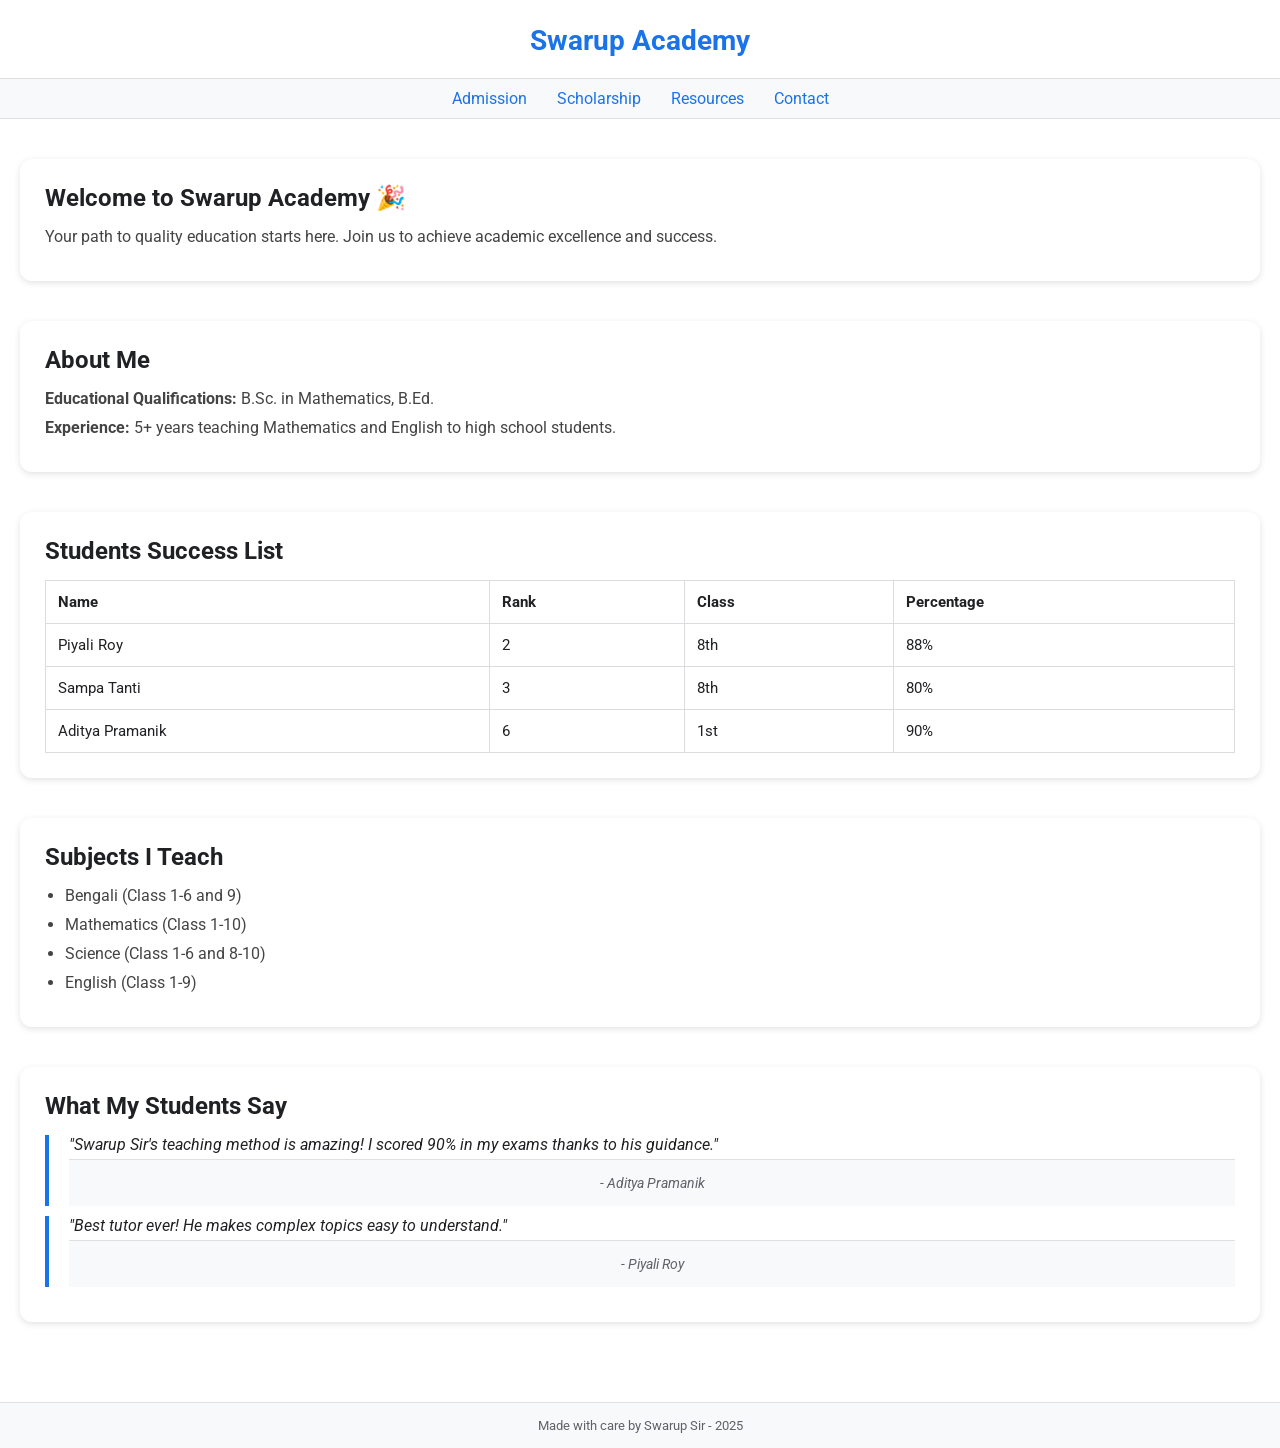
==== commit ac41cfc6: "Update index.html" ====
--- a/index.html
+++ b/index.html
@@ -1,214 +1,202 @@
-<!DOCTYPE html>
-<html lang="en">
+<!DOCTYPE html><html lang="en">
 <head>
-    <meta charset="UTF-8">
-    <meta name="viewport" content="width=device-width, initial-scale=1.0">
-    <title>Swarup Academy</title>
-    <style>
-        /* Reset styles */
-        * {
-            margin: 0;
-            padding: 0;
-            box-sizing: border-box;
-        }
-
-        /* Body Styles */
-        body {
-            font-family: Arial, sans-serif;
-            line-height: 1.6;
-            background-color: #f4f4f4;
-            color: #333;
-            display: flex;
-            flex-direction: column;
-            min-height: 100vh;
-        }
-
-        /* Header */
-        header {
-            background-color: #2c3e50;
-            color: white;
-            padding: 20px;
-            text-align: center;
-        }
-
-        header h1 {
-            font-size: 36px;
-        }
-
-        /* Navigation */
-        nav {
-            background-color: #34495e;
-            padding: 10px;
-        }
-
-        nav ul {
-            list-style: none;
-            text-align: center;
-        }
-
-        nav ul li {
-            display: inline;
-            margin: 0 15px;
-        }
-
-        nav ul li a {
-            color: white;
-            text-decoration: none;
-            font-size: 18px;
-        }
-
-        nav ul li a:hover {
-            text-decoration: underline;
-        }
-
-        /* Main Section */
-        .main {
-            padding: 50px 20px;
-            text-align: center;
-        }
-
-        /* Card Style */
-        .card {
-            background-color: white;
-            box-shadow: 0 4px 8px rgba(0, 0, 0, 0.1);
-            padding: 20px;
-            margin-bottom: 40px;
-            border-radius: 8px;
-            text-align: left;
-            transition: all 0.3s ease-in-out;
-        }
-
-        .card:hover {
-            box-shadow: 0 8px 16px rgba(0, 0, 0, 0.2);
-        }
-
-        .card h2 {
-            font-size: 28px;
-            margin-bottom: 20px;
-        }
-
-        .card p {
-            font-size: 18px;
-            margin-bottom: 20px;
-        }
-
-        /* Students Success List */
-        .students table {
-            width: 100%;
-            margin-top: 20px;
-            text-align: left;
-            border-collapse: collapse;
-        }
-
-        .students table th, .students table td {
-            padding: 10px;
-            border: 1px solid #ddd;
-        }
-
-        /* Footer */
-        footer {
-            background-color: #2c3e50;
-            color: white;
-            padding: 20px;
-            text-align: center;
-            margin-top: auto;
-        }
-
-        footer p {
-            font-size: 14px;
-        }
-    </style>
+  <meta charset="UTF-8" />
+  <meta name="viewport" content="width=device-width, initial-scale=1.0"/>
+  <title>Swarup Academy</title>
+  <link rel="preconnect" href="https://fonts.googleapis.com">
+  <link rel="preconnect" href="https://fonts.gstatic.com" crossorigin>
+  <link href="https://fonts.googleapis.com/css2?family=Roboto:wght@400;500;700&display=swap" rel="stylesheet">
+  <style>
+    * {
+      box-sizing: border-box;
+      margin: 0;
+      padding: 0;
+      font-family: 'Roboto', Arial, sans-serif;
+    }body {
+  background-color: #fff;
+  color: #202124;
+  min-height: 100vh;
+  display: flex;
+  flex-direction: column;
+}
+
+header {
+  background-color: #fff;
+  padding: 20px 0;
+  border-bottom: 1px solid #ddd;
+  text-align: center;
+}
+
+header h1 a {
+  font-size: 28px;
+  color: #1a73e8;
+  text-decoration: none;
+}
+
+nav {
+  background-color: #f8f9fa;
+  padding: 10px 0;
+  border-bottom: 1px solid #e0e0e0;
+}
+
+nav ul {
+  list-style: none;
+  display: flex;
+  justify-content: center;
+  flex-wrap: wrap;
+}
+
+nav ul li {
+  margin: 0 15px;
+}
+
+nav ul li a {
+  text-decoration: none;
+  color: #1a73e8;
+  font-size: 16px;
+}
+
+nav ul li a:hover {
+  text-decoration: underline;
+}
+
+.main-content {
+  padding: 40px 20px;
+  flex: 1;
+}
+
+.card {
+  background-color: #fff;
+  box-shadow: 0 2px 6px rgba(60, 64, 67, 0.15);
+  padding: 25px;
+  margin-bottom: 40px;
+  border-radius: 12px;
+  text-align: left;
+  transition: 0.3s ease-in-out;
+}
+
+.card:hover {
+  box-shadow: 0 4px 12px rgba(60, 64, 67, 0.25);
+}
+
+.card h2 {
+  font-size: 24px;
+  margin-bottom: 15px;
+  color: #202124;
+}
+
+.card p,
+.card li {
+  font-size: 16px;
+  margin-bottom: 10px;
+  color: #444;
+}
+
+.card ul {
+  padding-left: 20px;
+}
+
+table {
+  width: 100%;
+  border-collapse: collapse;
+  margin-top: 10px;
+}
+
+th, td {
+  padding: 12px;
+  border: 1px solid #dadce0;
+  font-size: 15px;
+  text-align: left;
+}
+
+blockquote {
+  font-style: italic;
+  margin: 10px 0;
+  padding-left: 20px;
+  border-left: 4px solid #1a73e8;
+}
+
+blockquote footer {
+  margin-top: 5px;
+  font-size: 14px;
+  color: #5f6368;
+}
+
+footer {
+  text-align: center;
+  padding: 15px;
+  font-size: 13px;
+  color: #5f6368;
+  border-top: 1px solid #e0e0e0;
+  background-color: #f8f9fa;
+}
+
+  </style>
 </head>
 <body>
-    <!-- Header -->
-    <header>
-        <h1>Swarup Academy</h1>
-    </header>
-
-    <!-- Navigation -->
-    <nav>
-        <ul>
-            <li><a href="index.html">Home</a></li>
-            <li><a href="admission.html">Admission</a></li>
-            <li><a href="scholarship.html">Scholarship</a></li>
-            <li><a href="resources.html">Resources</a></li>
-            <li><a href="contact.html">Contact Me</a></li>
-        </ul>
-    </nav>
-
-    <!-- Welcome Note -->
-    <div class="main">
-        <div class="card welcome-note">
-            <h2>Welcome to Swarup Academy 🎉</h2>
-            <p>Your path to quality education starts here. Join us to achieve academic excellence and success.</p>
-        </div>
-
-        <!-- About Me Section -->
-        <div class="card about">
-            <h2>About Me</h2>
-            <p><strong>Educational Qualifications:</strong> B.Sc. in Mathematics, B.Ed.</p>
-            <p><strong>Experience:</strong> 5+ years of teaching experience in Mathematics and English for high school students.</p>
-        </div>
-
-        <!-- Students Success List -->
-        <div class="card students">
-            <h2>Students Success List</h2>
-            <table>
-                <tr>
-                    <th>Name</th>
-                    <th>Rank</th>
-                    <th>Class</th>
-                    <th>Percentage</th>
-                </tr>
-                <tr>
-                    <td>Piyali Roy</td>
-                    <td>2</td>
-                    <td>8th</td>
-                    <td>88%</td>
-                </tr>
-                <tr>
-                    <td>Sampa Tanti</td>
-                    <td>3</td>
-                    <td>8th</td>
-                    <td>80%</td>
-                </tr>
-                <tr>
-                    <td>Aditya Pramanik</td>
-                    <td>6</td>
-                    <td>1st</td>
-                    <td>90%</td>
-                </tr>
-            </table>
-        </div>
-
-        <!-- Subjects I Teach -->
-        <div class="card subjects">
-            <h2>Subjects I Teach</h2>
-            <ul>
-                <li>Bengali (Class 1-6 and 9)</li>
-                <li>Mathematics (Class 1-10)</li>
-                <li>Science (Class 1-6 and 8-10)</li>
-                <li>English (Class 1-9)</li>
-            </ul>
-        </div>
-
-        <!-- Testimonials -->
-        <div class="card testimonials">
-            <h2>What My Students Say</h2>
-            <blockquote>
-                "Swarup Sir's teaching method is amazing! I scored 90% in my exams thanks to his guidance."
-                <footer>- Aditya Pramanik</footer>
-            </blockquote>
-            <blockquote>
-                "Best tutor ever! He makes complex topics easy to understand."
-                <footer>- Piyali Roy</footer>
-            </blockquote>
-        </div>
-    </div>
-
-    <!-- Footer -->
-    <footer>
-        <p>Made with love by Swarup Sir ❤️</p>
-    </footer>
+  <!-- Header -->
+  <header class="site-header">
+    <h1><a href="index.html">Swarup Academy</a></h1>
+  </header>  <!-- Navigation -->  <nav class="site-nav">
+    <ul>
+      <li><a href="admission.html">Admission</a></li>
+      <li><a href="scholarship.html">Scholarship</a></li>
+      <li><a href="resources.html">Resources</a></li>
+      <li><a href="contact.html">Contact</a></li>
+    </ul>
+  </nav>  <!-- Main Content -->  <main class="main-content">
+    <!-- Welcome -->
+    <section class="card">
+      <h2>Welcome to Swarup Academy 🎉</h2>
+      <p>Your path to quality education starts here. Join us to achieve academic excellence and success.</p>
+    </section><!-- About Me -->
+<section class="card">
+  <h2>About Me</h2>
+  <p><strong>Educational Qualifications:</strong> B.Sc. in Mathematics, B.Ed.</p>
+  <p><strong>Experience:</strong> 5+ years teaching Mathematics and English to high school students.</p>
+</section>
+
+<!-- Students Success -->
+<section class="card">
+  <h2>Students Success List</h2>
+  <table>
+    <thead>
+      <tr><th>Name</th><th>Rank</th><th>Class</th><th>Percentage</th></tr>
+    </thead>
+    <tbody>
+      <tr><td>Piyali Roy</td><td>2</td><td>8th</td><td>88%</td></tr>
+      <tr><td>Sampa Tanti</td><td>3</td><td>8th</td><td>80%</td></tr>
+      <tr><td>Aditya Pramanik</td><td>6</td><td>1st</td><td>90%</td></tr>
+    </tbody>
+  </table>
+</section>
+
+<!-- Subjects -->
+<section class="card">
+  <h2>Subjects I Teach</h2>
+  <ul>
+    <li>Bengali (Class 1-6 and 9)</li>
+    <li>Mathematics (Class 1-10)</li>
+    <li>Science (Class 1-6 and 8-10)</li>
+    <li>English (Class 1-9)</li>
+  </ul>
+</section>
+
+<!-- Testimonials -->
+<section class="card">
+  <h2>What My Students Say</h2>
+  <blockquote>
+    "Swarup Sir's teaching method is amazing! I scored 90% in my exams thanks to his guidance."
+    <footer>- Aditya Pramanik</footer>
+  </blockquote>
+  <blockquote>
+    "Best tutor ever! He makes complex topics easy to understand."
+    <footer>- Piyali Roy</footer>
+  </blockquote>
+</section>
+
+  </main>  <!-- Footer -->  <footer class="site-footer">
+    <p>Made with care by Swarup Sir - 2025</p>
+  </footer>
 </body>
 </html>
